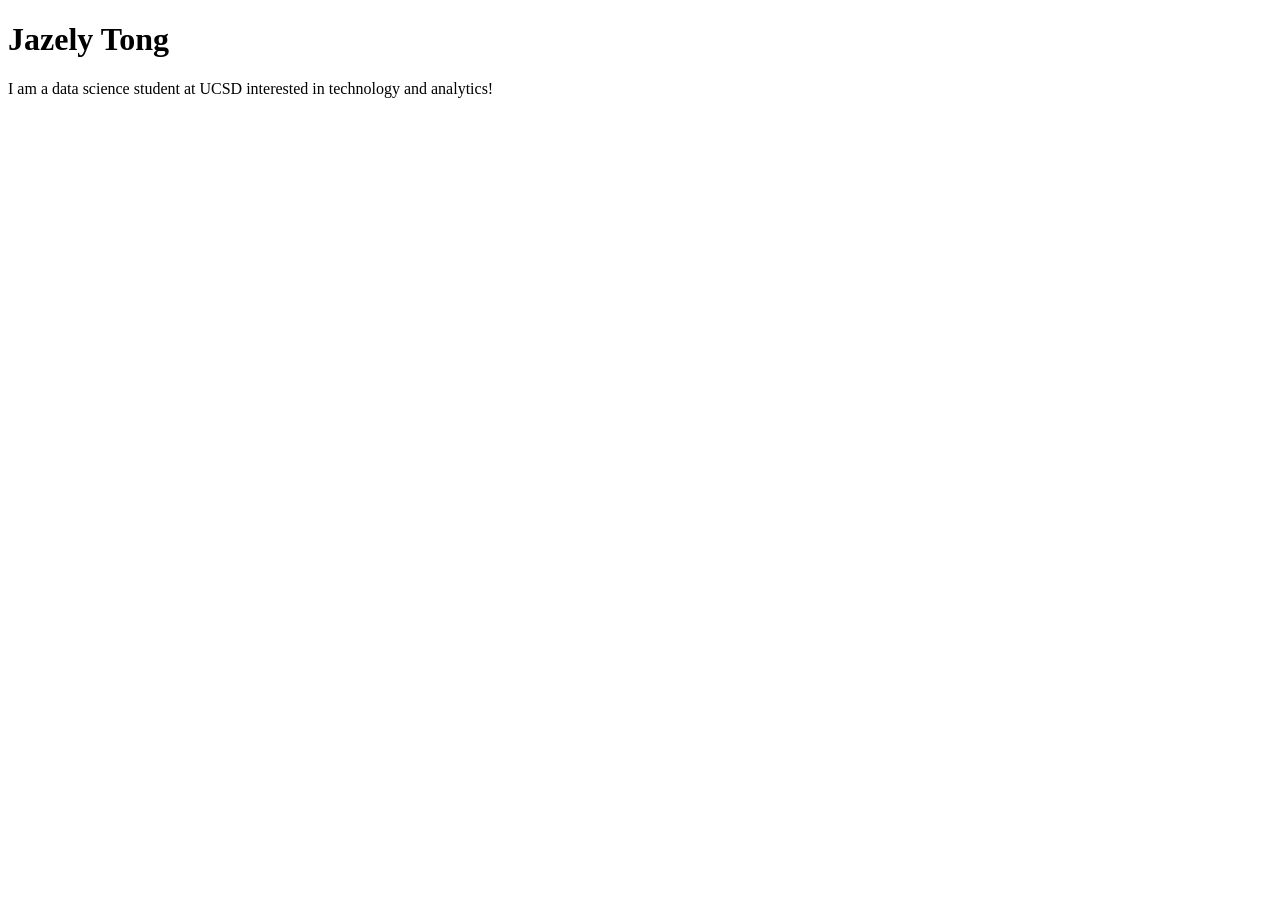
==== index.html @ 6f783aac "Create index.html" ====
<!DOCTYPE html>
<html lang="en">
<head>
    <meta charset="UTF-8">
    <meta name="viewport" content="width=device-width, initial-scale=1.0">
    <title>Jazely Tong: Personal site and portfolio</title>
</head>
<body>
<h1>Jazely Tong</h1>   
<p>I am a data science student at UCSD interested in technology and analytics!</p>
</body>
</html>
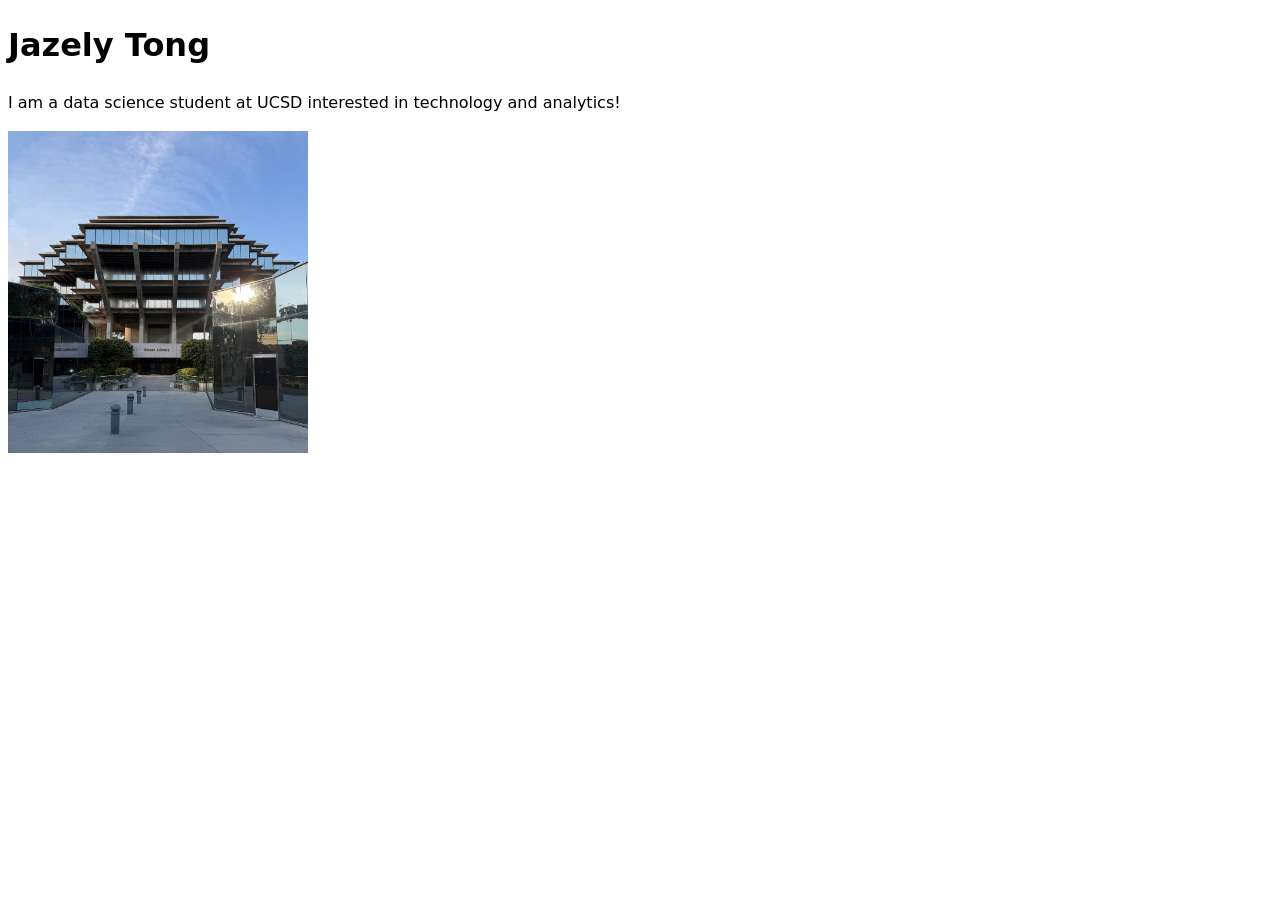
==== commit bdf82b3e: "add contact and projects" ====
--- a/index.html
+++ b/index.html
@@ -4,9 +4,12 @@
     <meta charset="UTF-8">
     <meta name="viewport" content="width=device-width, initial-scale=1.0">
     <title>Jazely Tong: Personal site and portfolio</title>
+    <link rel="stylesheet" href="style.css">
 </head>
 <body>
 <h1>Jazely Tong</h1>   
 <p>I am a data science student at UCSD interested in technology and analytics!</p>
+
+<img src="images/geisel.jpg" alt="A photo of Geisel Library at UC San Diego" width="300">
 </body>
 </html>
--- a/style.css
+++ b/style.css
@@ -0,0 +1,6 @@
+body {
+  /* Set line height to 1.5 times the font size
+	   and use the OS’s UI font as the website font
+	 */
+  font: 100%/1.5 system-ui;
+}
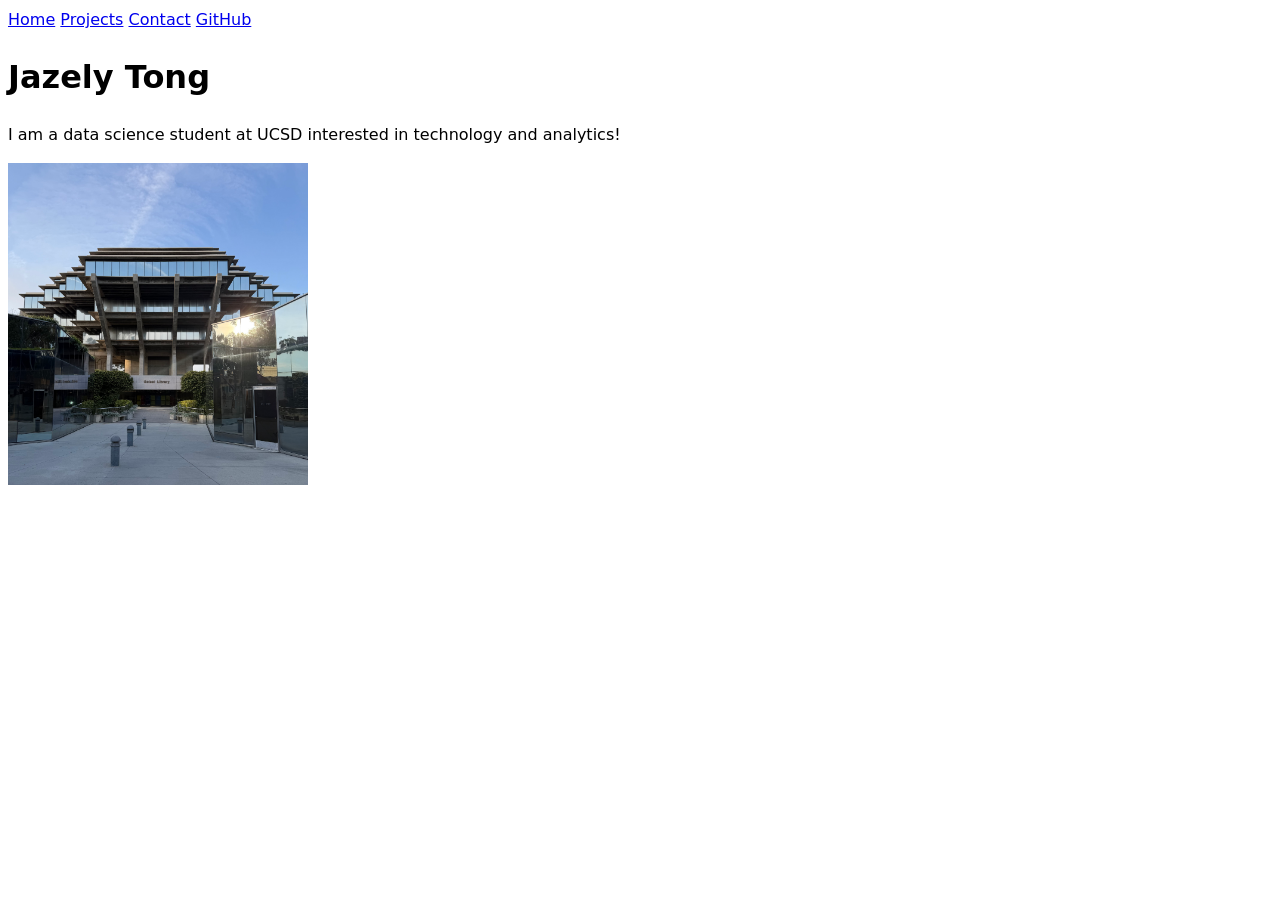
==== commit 98b8f0a4: "step 7" ====
--- a/index.html
+++ b/index.html
@@ -7,9 +7,17 @@
     <link rel="stylesheet" href="style.css">
 </head>
 <body>
-<h1>Jazely Tong</h1>   
-<p>I am a data science student at UCSD interested in technology and analytics!</p>
+    <nav>
+        <a href="./">Home</a>
+        <a href="projects/">Projects</a>
+        <a href="contact/">Contact</a>
+        <a href="https://github.com/jazelytong" target="_blank">GitHub</a>
+    </nav>
 
-<img src="images/geisel.jpg" alt="A photo of Geisel Library at UC San Diego" width="300">
-</body>
+    <h1>Jazely Tong</h1>   
+    
+    <p>I am a data science student at UCSD interested in technology and analytics!</p>
+
+    <img src="images/geisel.jpg" alt="A photo of Geisel Library at UC San Diego" width="300">
+    </body>
 </html>
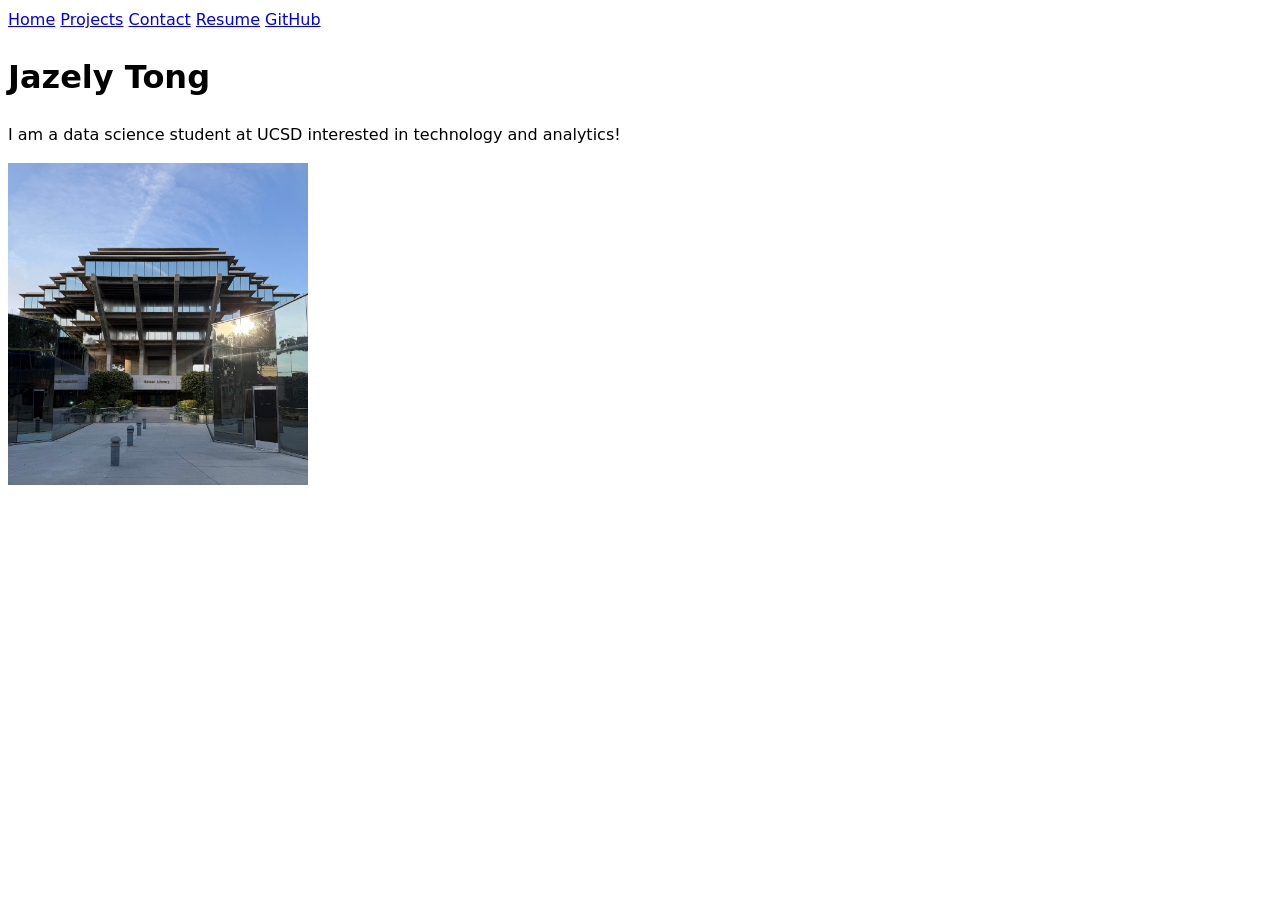
==== commit 7f12e5f5: "add to nav" ====
--- a/index.html
+++ b/index.html
@@ -11,11 +11,12 @@
         <a href="./">Home</a>
         <a href="projects/">Projects</a>
         <a href="contact/">Contact</a>
+        <a href="resume/">Resume</a>
         <a href="https://github.com/jazelytong" target="_blank">GitHub</a>
     </nav>
 
     <h1>Jazely Tong</h1>   
-    
+
     <p>I am a data science student at UCSD interested in technology and analytics!</p>
 
     <img src="images/geisel.jpg" alt="A photo of Geisel Library at UC San Diego" width="300">
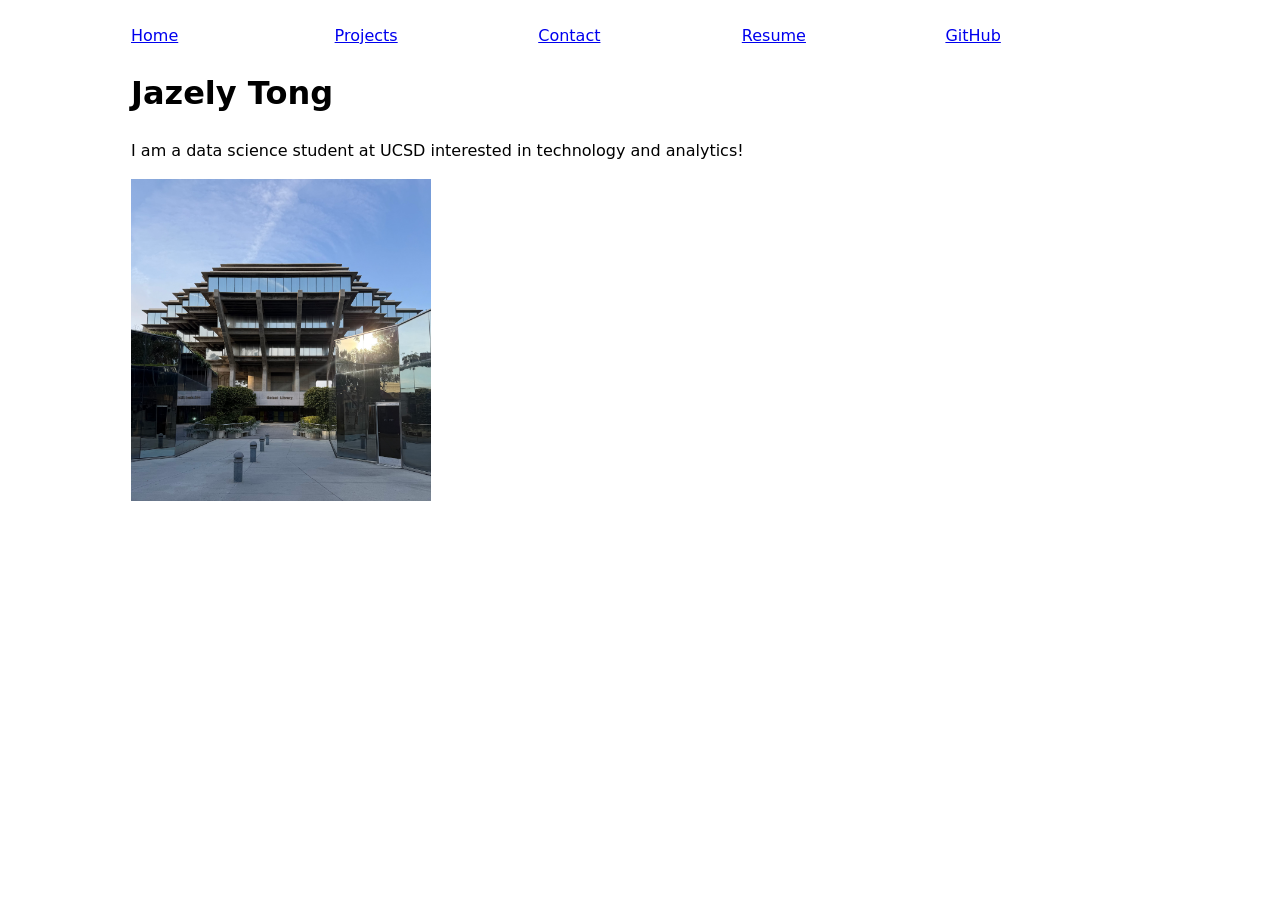
==== commit 62dd8eb4: "flexbox layout" ====
--- a/index.html
+++ b/index.html
@@ -8,10 +8,10 @@
 </head>
 <body>
     <nav>
-        <a href="./">Home</a>
+        <a href="./" class="current">Home</a>
         <a href="projects/">Projects</a>
         <a href="contact/">Contact</a>
-        <a href="resume/">Resume</a>
+        <a href="resume/">Resume</a> 
         <a href="https://github.com/jazelytong" target="_blank">GitHub</a>
     </nav>
 
--- a/style.css
+++ b/style.css
@@ -3,4 +3,15 @@
 	   and use the OS’s UI font as the website font
 	 */
   font: 100%/1.5 system-ui;
+  max-width: 100ch;
+  margin-inline: auto;
+  padding: 1em;
 }
+
+nav {
+  display: flex;
+}
+
+nav a {
+  flex: 1;
+}
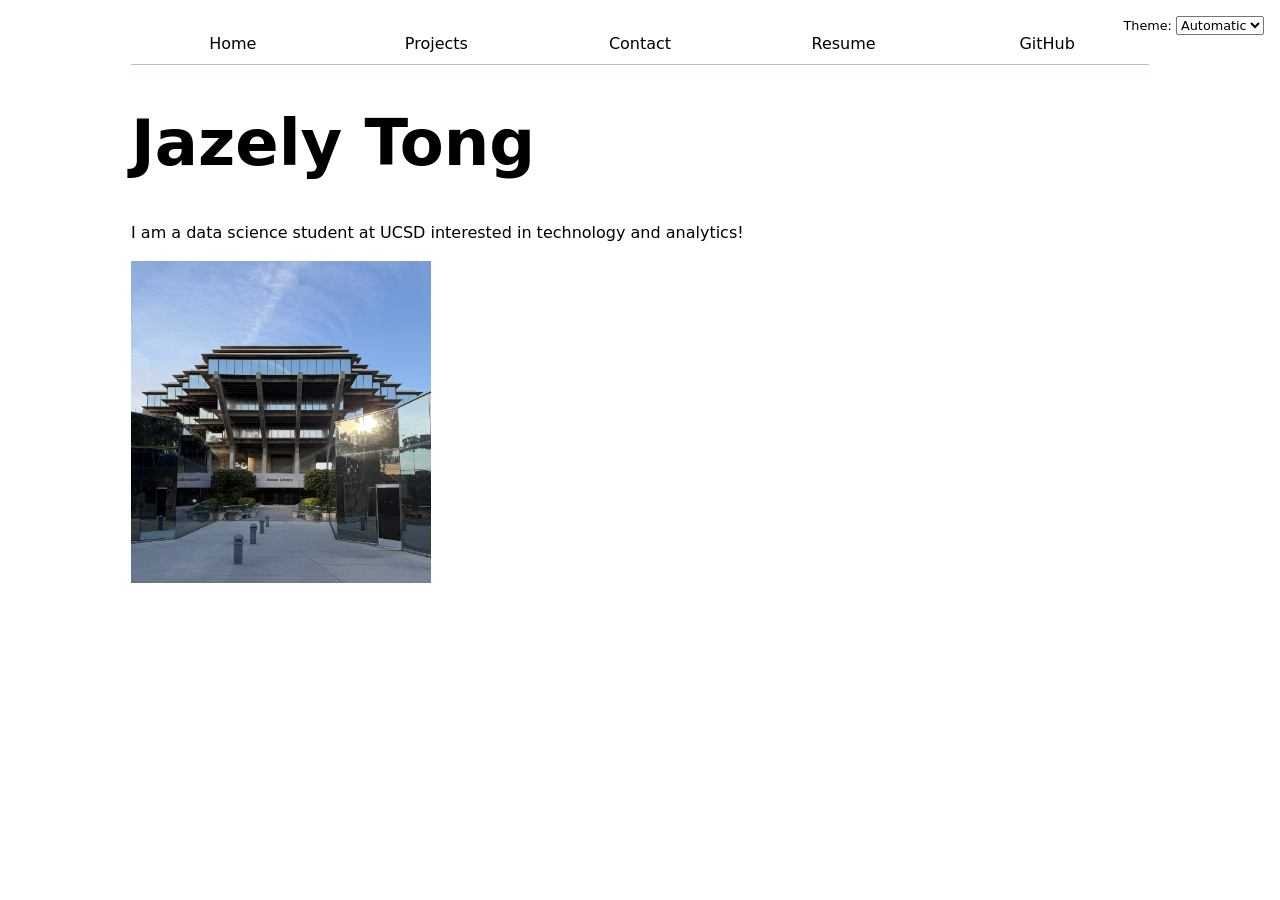
==== commit 0938b5dc: "dark mode" ====
--- a/index.html
+++ b/index.html
@@ -5,15 +5,10 @@
     <meta name="viewport" content="width=device-width, initial-scale=1.0">
     <title>Jazely Tong: Personal site and portfolio</title>
     <link rel="stylesheet" href="style.css">
+    <script type="module" src="global.js"></script>
 </head>
 <body>
-    <nav>
-        <a href="./" class="current">Home</a>
-        <a href="projects/">Projects</a>
-        <a href="contact/">Contact</a>
-        <a href="resume/">Resume</a> 
-        <a href="https://github.com/jazelytong" target="_blank">GitHub</a>
-    </nav>
+    
 
     <h1>Jazely Tong</h1>   
 
--- a/style.css
+++ b/style.css
@@ -1,17 +1,144 @@
+:root {
+  --color-accent: oklch(65% 50% 0);
+}
+
+/* enable automatic dark/light mode */
+html {
+  color-scheme: light dark;
+}
+
 body {
-  /* Set line height to 1.5 times the font size
-	   and use the OS’s UI font as the website font
-	 */
   font: 100%/1.5 system-ui;
   max-width: 100ch;
   margin-inline: auto;
   padding: 1em;
+  accent-color: var(--color-accent);
 }
 
+/* NAV */
 nav {
+  --border-color: oklch(50% 10% 200 / 40%);
   display: flex;
+  margin-bottom: 1em;
+  border-bottom: 1px solid var(--border-color);
 }
 
 nav a {
   flex: 1;
+  text-decoration: none;
+  color: inherit;
+  text-align: center;
+  padding: 0.5em;
 }
+
+nav a.current {
+  border-bottom: 0.4em solid var(--border-color);
+  padding-bottom: 0.1em;
+}
+
+nav a:hover {
+  border-bottom: 0.4em solid var(--color-accent);
+  background-color: color-mix(in oklch, var(--color-accent), canvas 85%);
+}
+
+/* FORM */
+form {
+  display: grid;
+  grid-template-columns: auto 1fr;
+  gap: 1em;
+}
+
+form label {
+  display: grid;
+  grid-template-columns: subgrid;
+  grid-column: 1 / -1;
+}
+
+form button {
+  grid-column: 1 / -1;
+}
+
+input,
+textarea,
+button,
+select {
+  font: inherit;
+}
+
+/* PROJECTS GRID */
+.projects {
+  display: grid;
+  grid-template-columns: repeat(auto-fill, minmax(15em, 1fr));
+  gap: 1em;
+}
+
+.projects article {
+  display: grid;
+  grid-template-rows: subgrid;
+  grid-row: span 3;
+}
+
+.projects h2 {
+  margin: 0;
+}
+
+/* TYPOGRAPHY */
+h1 {
+  font-size: 400%;
+}
+
+h1, h2, h3, h4, h5, h6 {
+  line-height: 1.1;
+  text-wrap: balance;
+}
+
+/* SECTIONS */
+section {
+  margin-block: 2em;
+}
+
+section h2 {
+  color: var(--color-accent);
+  margin-bottom: 0.5em;
+}
+
+section article {
+  margin-block: 1.5em;
+  padding-bottom: 1em;
+  border-bottom: 1px solid oklch(85% 3% 200);
+}
+
+article h3 {
+  margin-bottom: 0.2em;
+}
+
+article header p {
+  margin: 0.2em 0;
+  color: oklch(45% 3% 200);
+}
+
+time {
+  color: oklch(45% 3% 200);
+  font-size: 0.95em;
+}
+
+/* LISTS */
+ul {
+  padding-left: 1.2em;
+}
+
+li {
+  margin-block: 0.4em;
+}
+
+
+.color-scheme {
+  position: absolute;
+  top: 1rem;
+  right: 1rem;
+  font-size: 80%;
+}
+
+select {
+  font: inherit;
+}
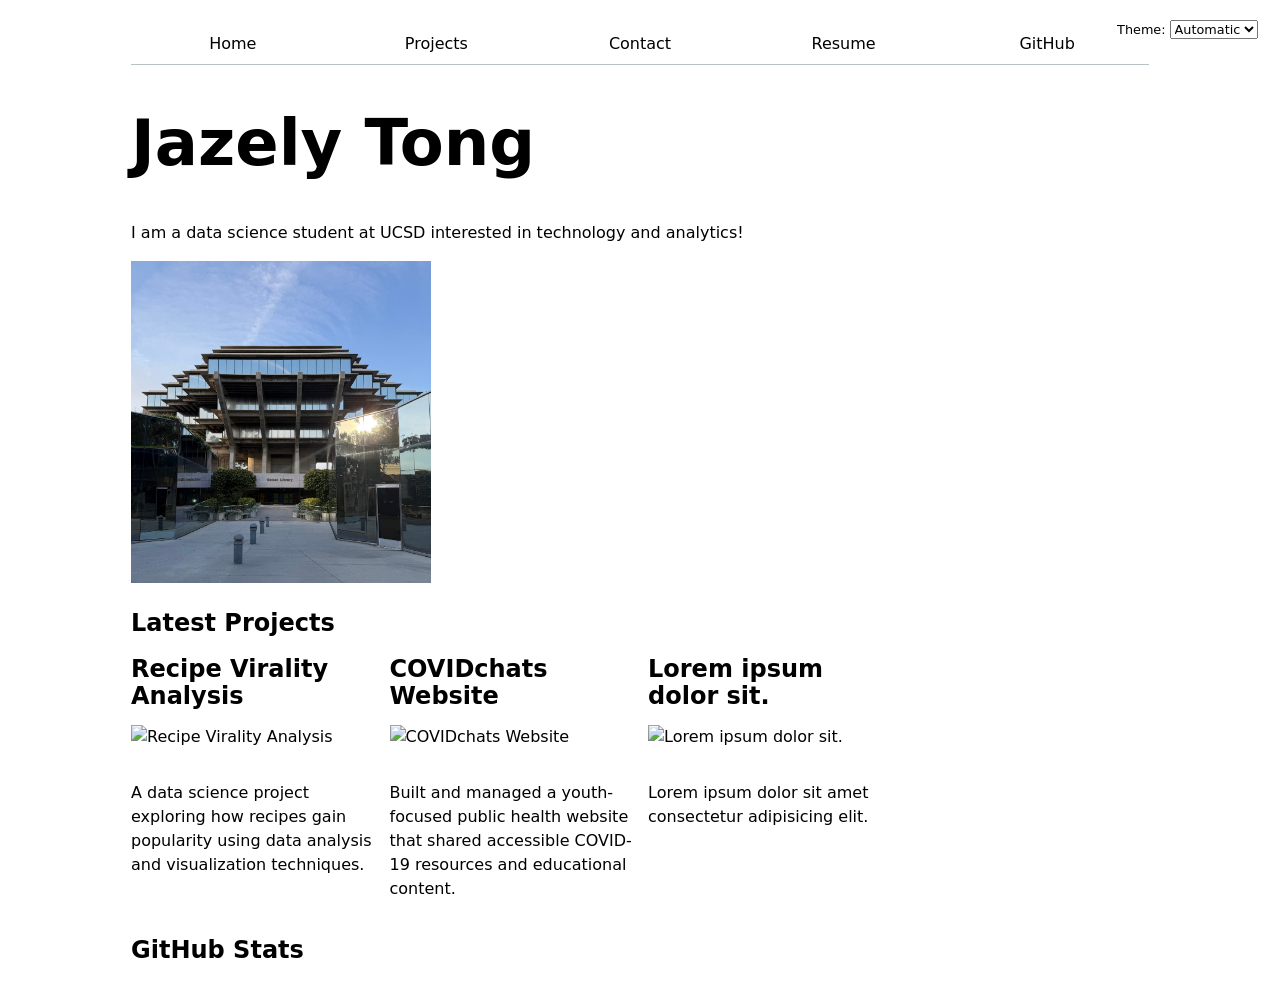
==== commit 32e95afe: "latest projects" ====
--- a/index.html
+++ b/index.html
@@ -6,6 +6,7 @@
     <title>Jazely Tong: Personal site and portfolio</title>
     <link rel="stylesheet" href="style.css">
     <script type="module" src="global.js"></script>
+    <script type="module" src="index.js"></script>
 </head>
 <body>
     
@@ -15,5 +16,11 @@
     <p>I am a data science student at UCSD interested in technology and analytics!</p>
 
     <img src="images/geisel.jpg" alt="A photo of Geisel Library at UC San Diego" width="300">
+    
+    <h2>Latest Projects</h2>
+    <div class="projects"></div>
+
+    <h2>GitHub Stats</h2>
+    <div id="profile-stats"></div>
     </body>
 </html>
--- a/style.css
+++ b/style.css
@@ -114,11 +114,11 @@
 
 article header p {
   margin: 0.2em 0;
-  color: oklch(45% 3% 200);
+  color: inherit;
 }
 
 time {
-  color: oklch(45% 3% 200);
+  color: inherit;
   font-size: 0.95em;
 }
 
@@ -133,10 +133,13 @@
 
 
 .color-scheme {
-  position: absolute;
+  position: fixed;
   top: 1rem;
   right: 1rem;
   font-size: 80%;
+  background: canvas;
+  padding: 0.3em 0.5em;
+  border-radius: 0.3em;
 }
 
 select {
